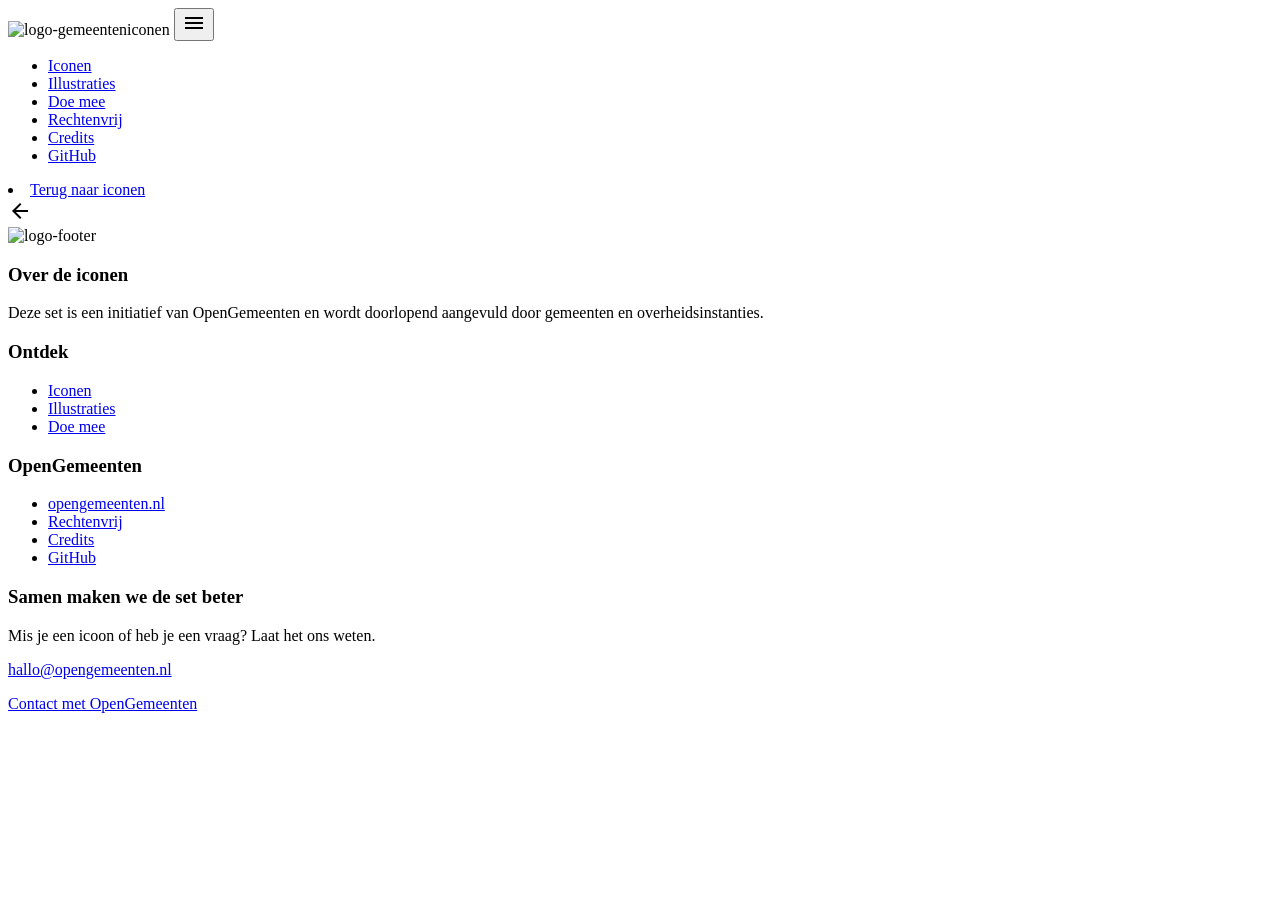
==== detailpagina-iconen.html @ 972d029c "Copy paste HTML en CSS HTML en CSS overgezet van client website repository naar all human repository" ====
<!DOCTYPE html>
<html lang="nl">
    <head>
        <meta charset="UTF-8">
        <meta name="viewport" content="width=device-width, initial-scale=1.0">
        <title>Icoon detail</title>
        
        <!-- Algemene styling (laadt altijd en op elk apparaat) -->
        <link rel="stylesheet" href="styles/styles.css">
        
        <!-- Material Symbols: zoekicoon, hamburgermenu, pijltje vooruit, toegankelijkheid, open source, samenwerken en betrouwbaar -->
        <link rel="stylesheet" href="https://fonts.googleapis.com/css2?family=Material+Symbols+Outlined:opsz,wght,FILL,GRAD@24,400,0,0&icon_names=accessibility,arrow_forward,code,handshake,menu,search,verified">
    </head>
    
    
    <body>
        <header>
            <img class="logo" src="assets/logo.svg" alt="logo-gemeenteniconen">
            <button class="hamburger-menu"><span class="material-symbols-outlined">menu</span></button>
            <nav class="nav">
                <ul>
                    <li><a href="iconen.html">Iconen</a></li>
                    <li><a href="#Illustraties">Illustraties</a></li>
                    <li><a href="#Doe-mee">Doe mee</a></li>
                    <li><a href="#Rechtenvrij">Rechtenvrij</a></li>
                    <li><a href="#credits">Credits</a></li>
                    <li><a class="github" href="https://github.com/OpenGemeenten/Iconenset/">GitHub</a></li>
                </ul>
            </nav>
        </header>

        <main>
            <li> <a href="iconen.html">Terug naar iconen</a></li>
            <span class="material-symbols-outlined">arrow_back</span>
        
        </main>

        <footer>
            <div class="over-iconen">
            <img class="logo-footer" src="assets/logo.svg" alt="logo-footer">
            <h3>Over de iconen</h3>
            <p>Deze set is een initiatief van OpenGemeenten en wordt doorlopend aangevuld door gemeenten en overheidsinstanties. </p> 
            </div>
            
            <div class="ontdek-blok">
                <h3>Ontdek</h3> 
                <ul class="ontdek">
                    <li> <a href="iconen.html">Iconen</a></li>
                    <li><a href="#Illustraties">Illustraties</a></li>
                    <li><a href="#Doe mee">Doe mee</a></li>
                </ul>
            </div>

            <div class="informatie-blok">
                <h3>OpenGemeenten</h3>
                <ul class="informatie">
                    <li><a href="https://www.opengemeenten.nl/">opengemeenten.nl</a></li>
                    <li><a href="#Rechtenvrij">Rechtenvrij</a></li>
                    <li><a href="#credits">Credits</a></li>
                    <li><a class="github" href="https://github.com/OpenGemeenten/Iconenset/">GitHub</a></li>
                </ul>
            </div>
                
            <div class="contact-blok">
                <h3>Samen maken we de set beter</h3>
                <p class="contact-tekst">Mis je een icoon of heb je een vraag? Laat het ons weten.</p>
                <p class="mail-link"><a href="mailto:hallo@opengemeenten.nl">hallo@opengemeenten.nl</a></p>
                <p class="contact-link"><a href="https://www.opengemeenten.nl/contact">Contact met OpenGemeenten</a></p>
            </div>
            </footer>



    </body>
</html>
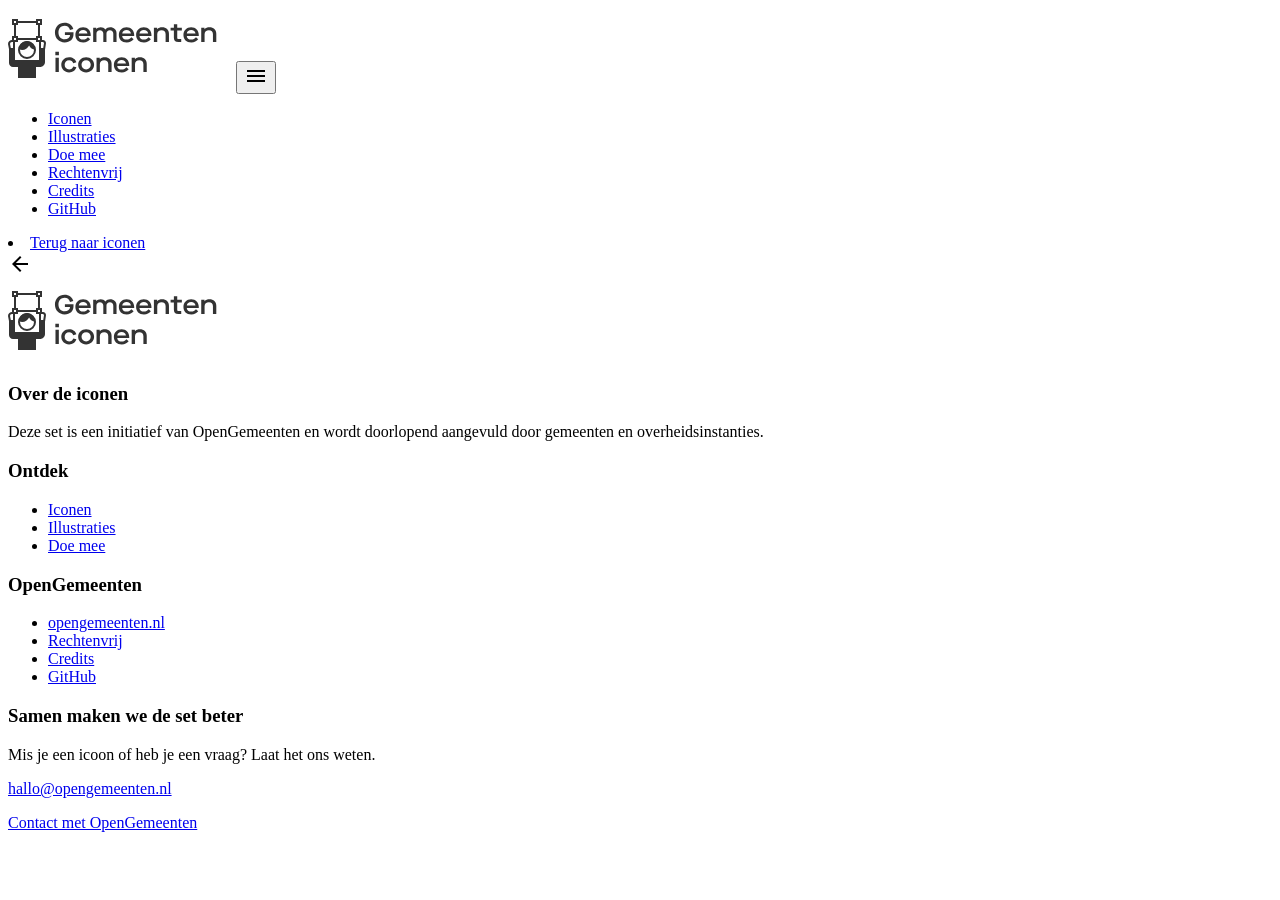
==== commit d0cc056f: "Feedback verwerkt #7 @GijsNagtegaal  Ik heb de feedback van Gijs verwerkt. Ik heb het logo als link " ====
--- a/detailpagina-iconen.html
+++ b/detailpagina-iconen.html
@@ -15,7 +15,7 @@
     
     <body>
         <header>
-            <img class="logo" src="assets/logo.svg" alt="logo-gemeenteniconen">
+            <a href="index.html"><img  class="logo" src="assets/logo.svg" alt="logo-gemeenteniconen"></a>
             <button class="hamburger-menu"><span class="material-symbols-outlined">menu</span></button>
             <nav class="nav">
                 <ul>
